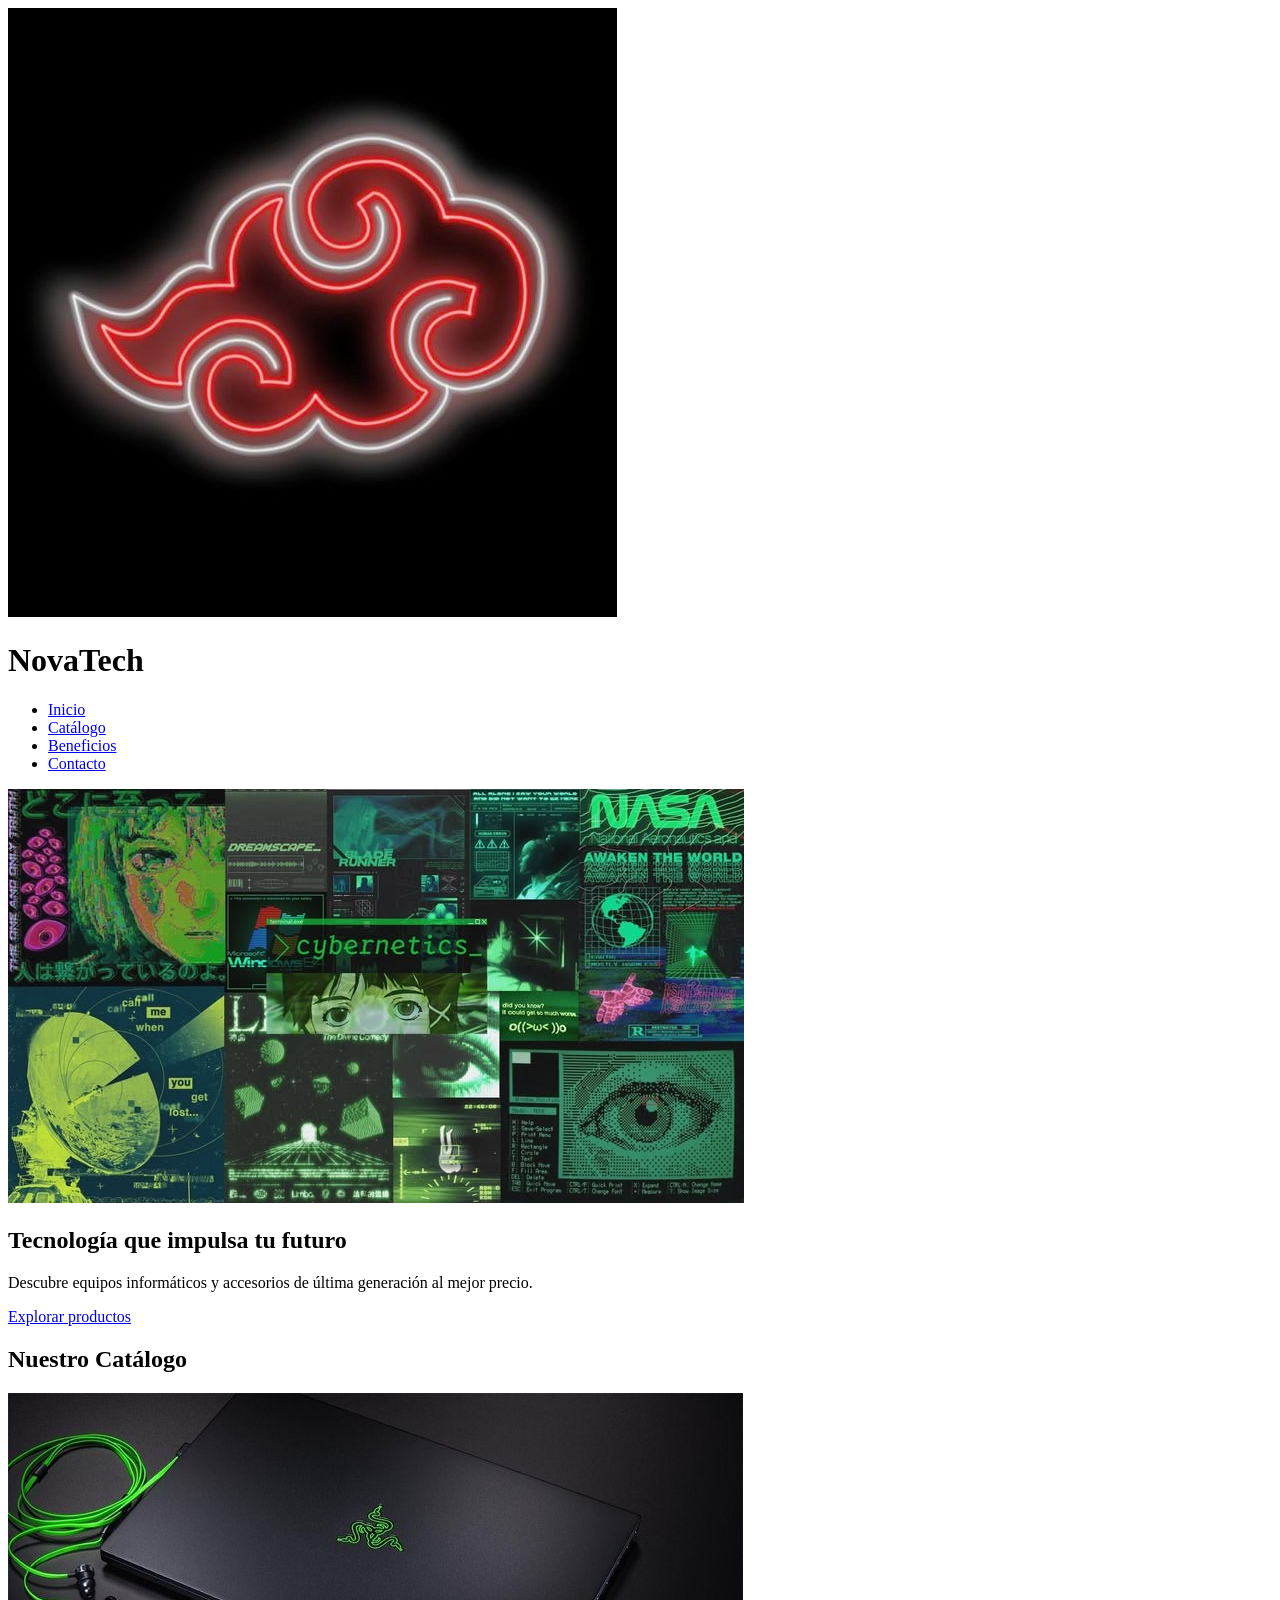
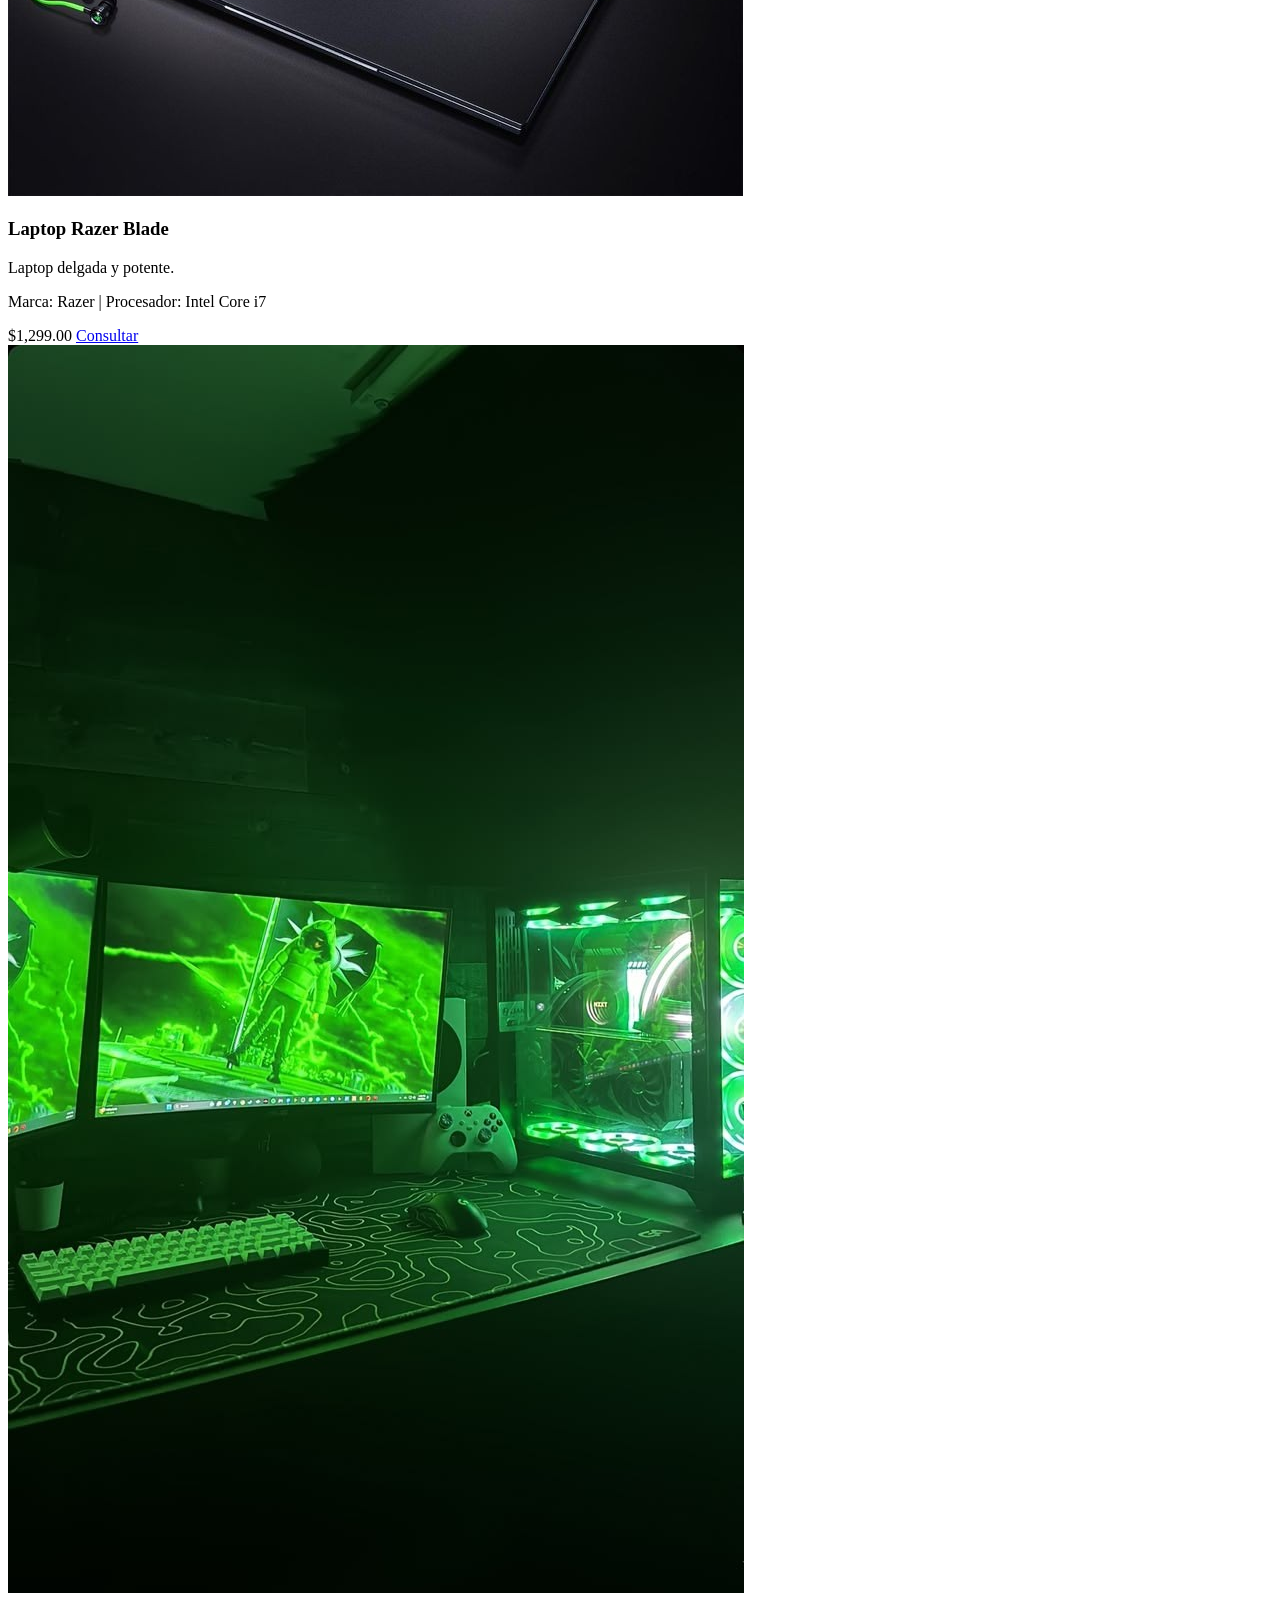
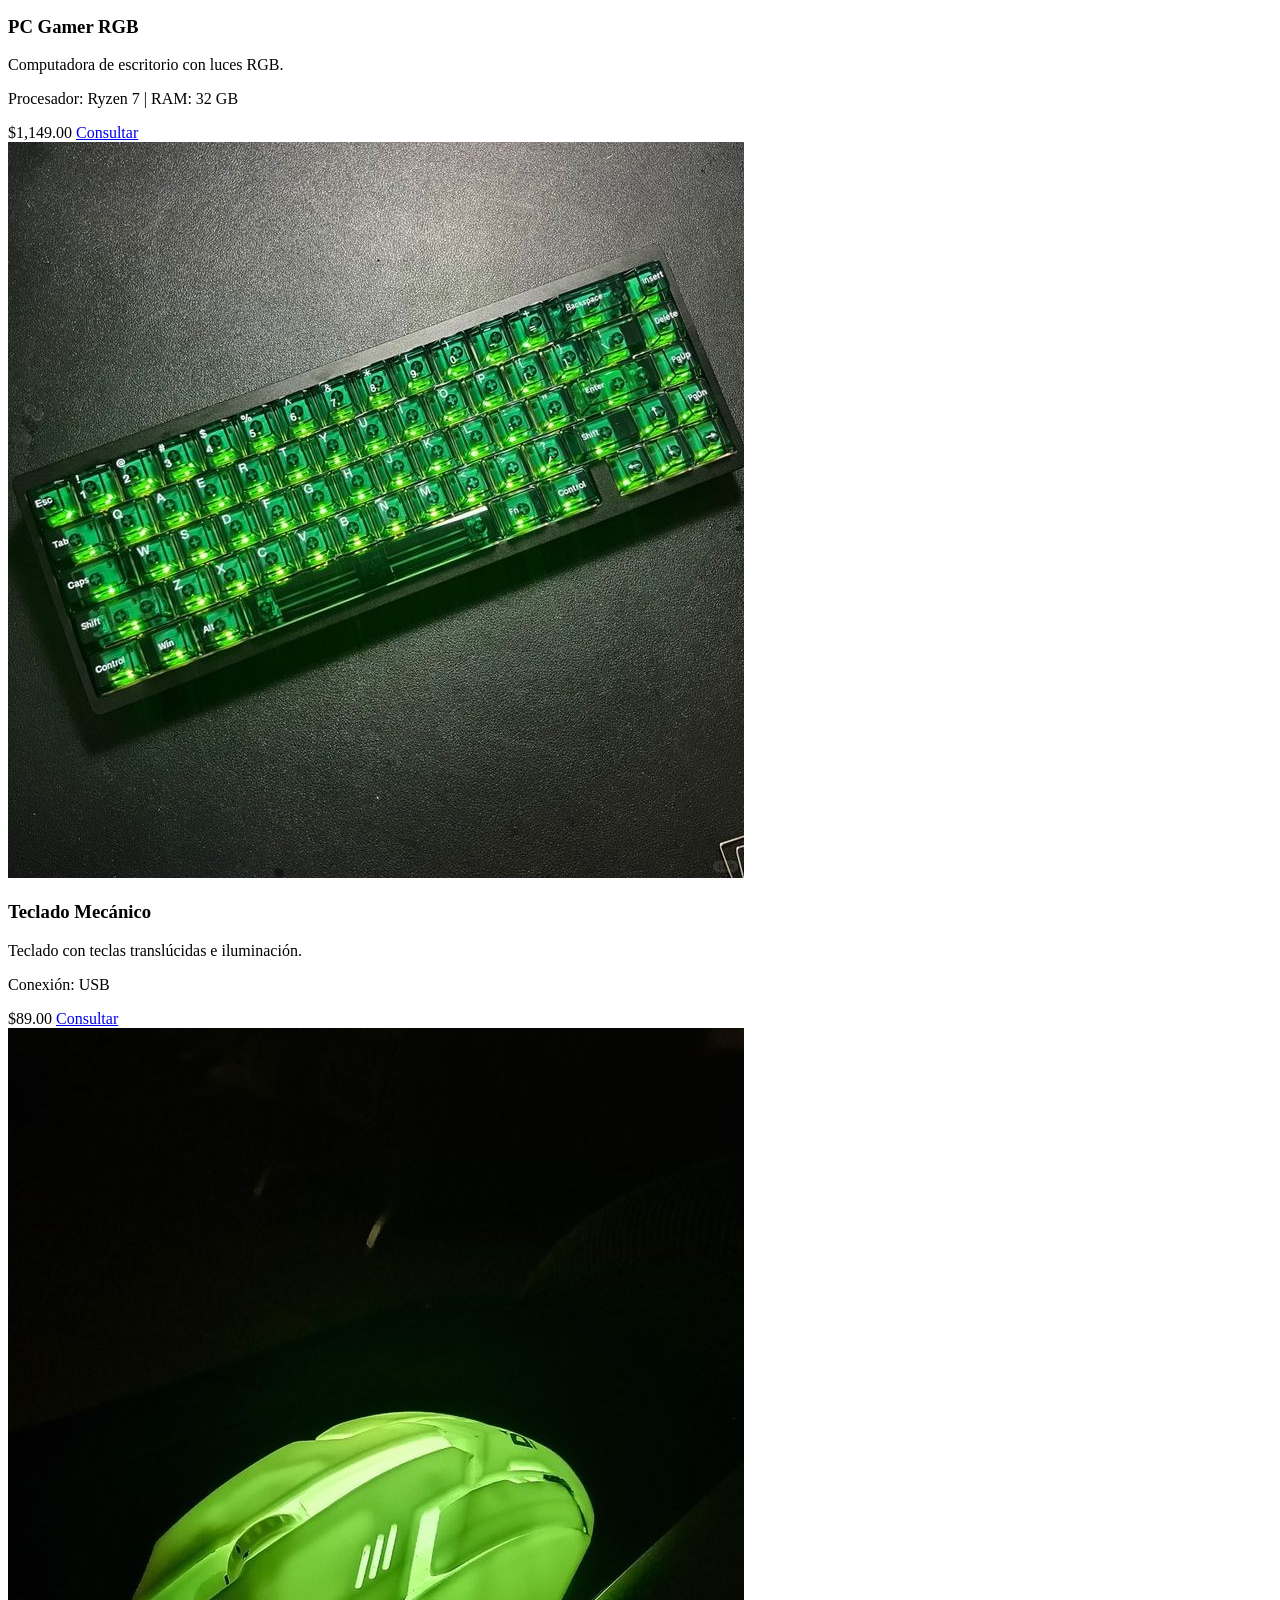
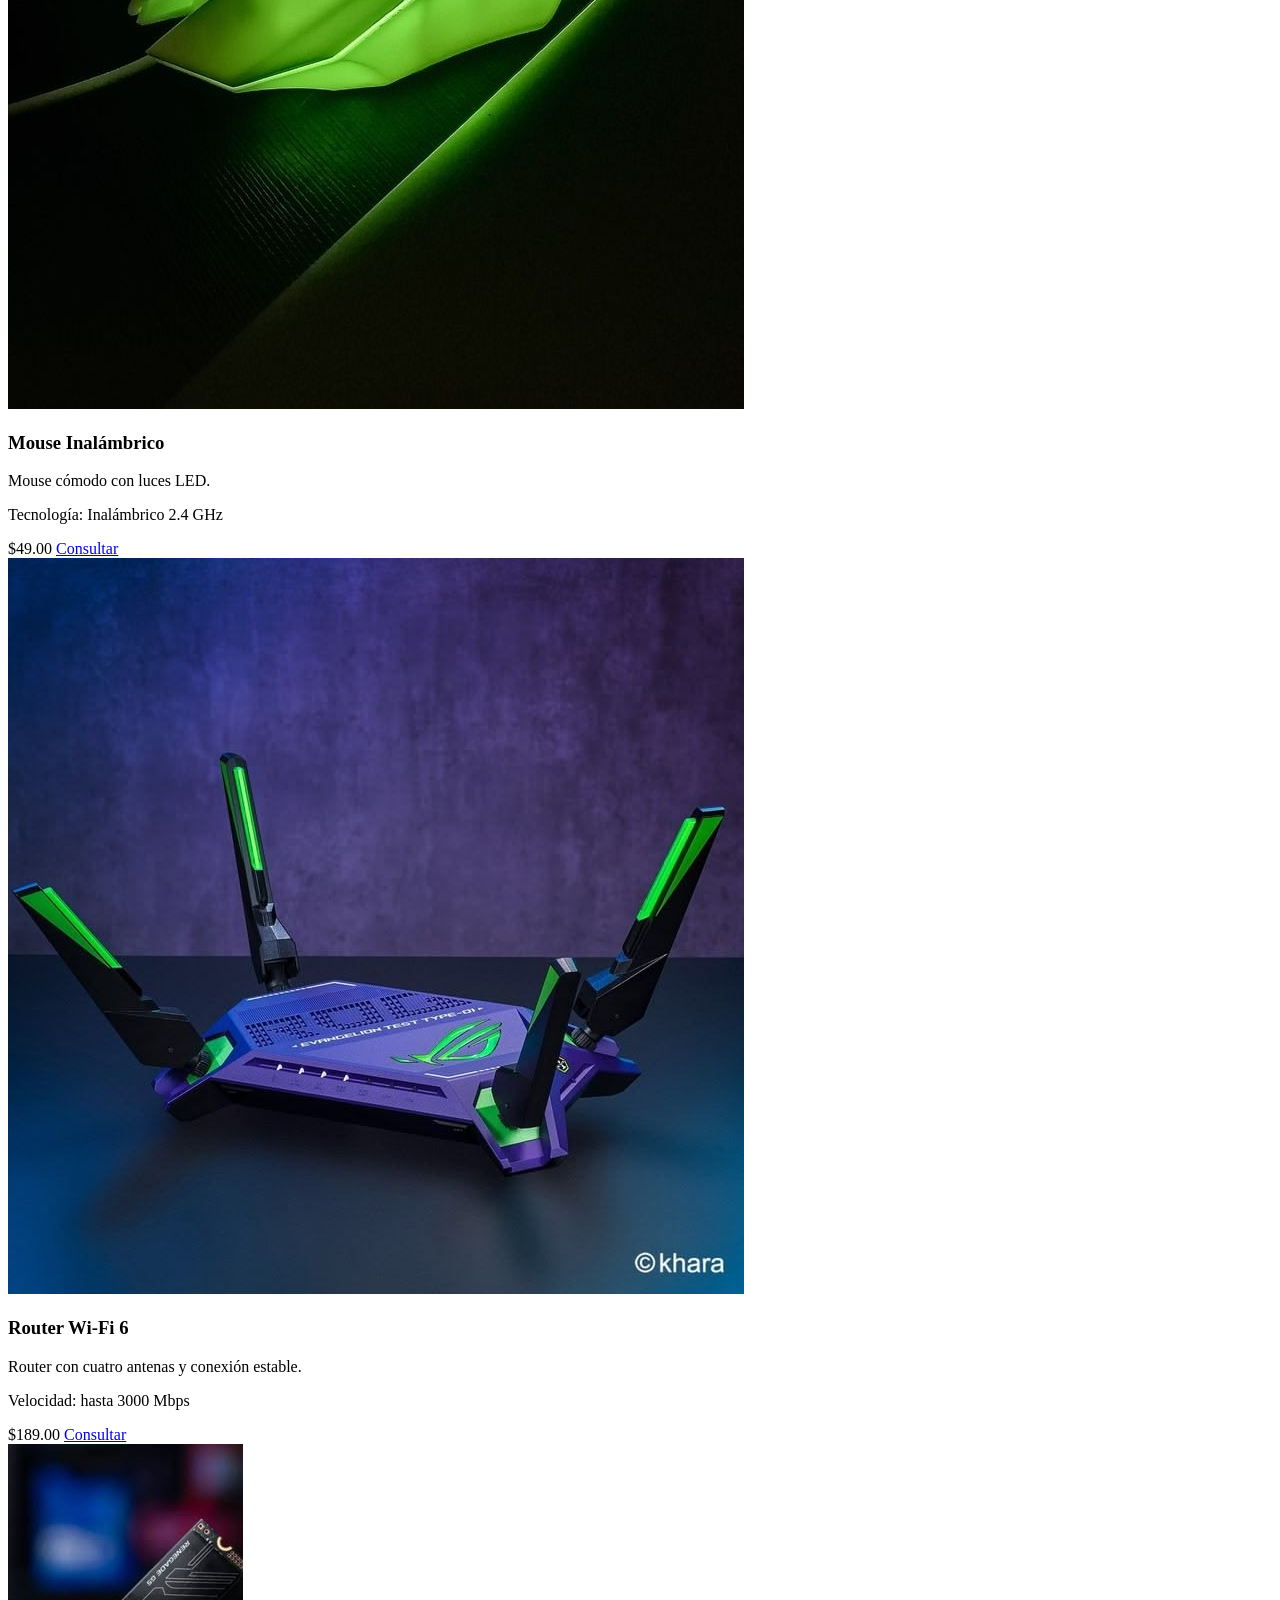
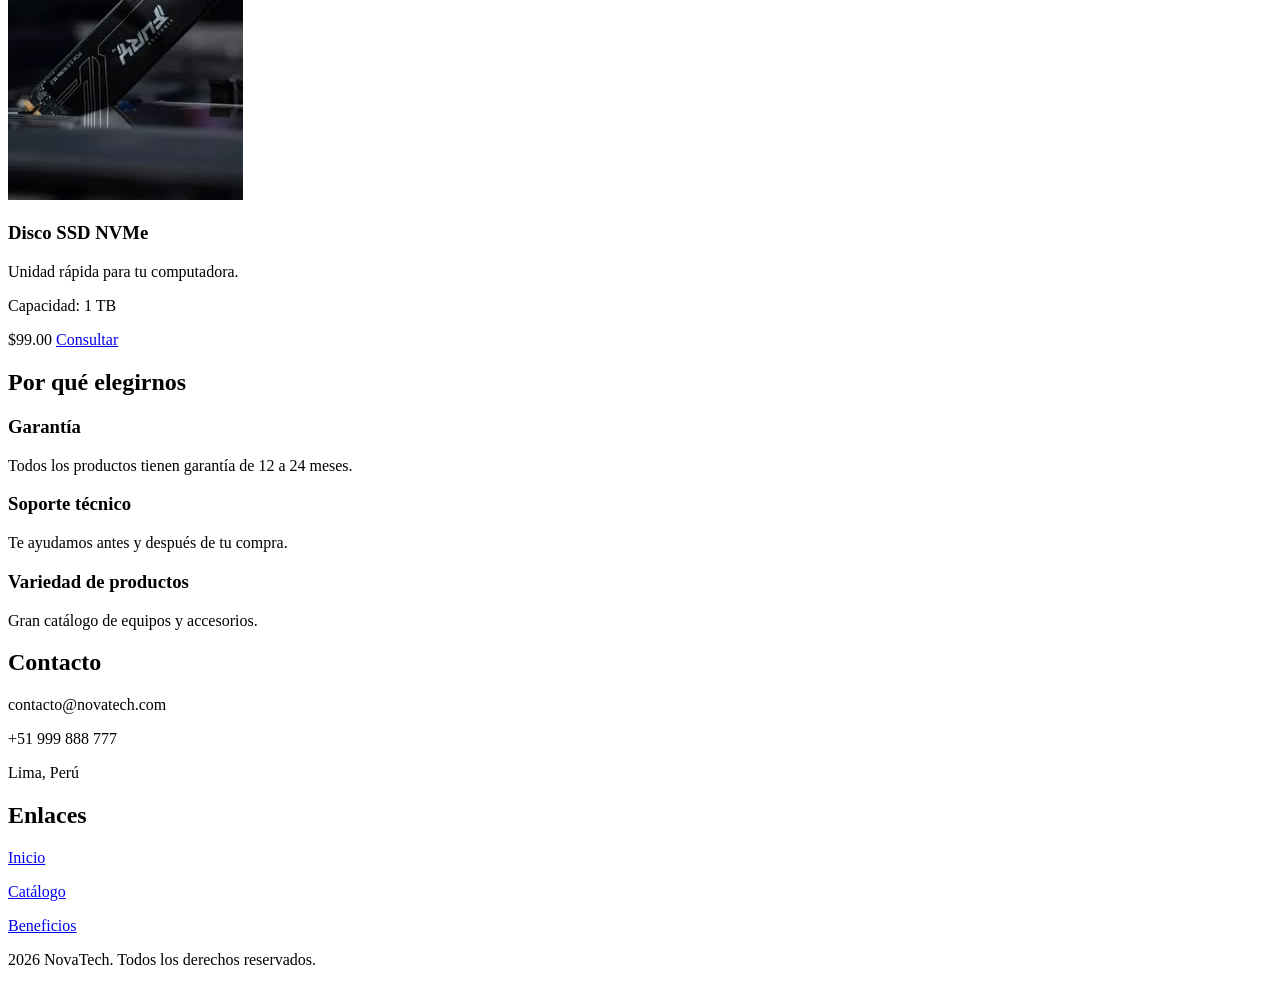
==== Sistema_de_catálogo_de_productos_tecnológicos/index.html @ 46591ebb "Catálogo estilo cyberpunk anime" ====
<!DOCTYPE html>
<html lang="es">
<head>
    <meta charset="UTF-8">
    <meta name="viewport" content="width=device-width, initial-scale=1.0">
    <title>NovaTech - Catálogo de Productos Tecnológicos</title>
    <link rel="stylesheet" href="styles.css">
</head>
<body>

    <header class="header">
        <div class="logo">
            <img src="img/logo.png" alt="Logotipo de NovaTech">
            <h1>NovaTech</h1>
        </div>
        <nav>
            <ul class="menu">
                <li><a href="#inicio">Inicio</a></li>
                <li><a href="#catalogo" class="enlace-catalogo">Catálogo</a></li>
                <li><a href="#beneficios">Beneficios</a></li>
                <li><a href="#contacto">Contacto</a></li>
            </ul>
        </nav>
    </header>

    <section class="banner" id="inicio">
        <img src="img/banner.jpg" alt="Collage de tecnología estilo cyberpunk">
        <div class="banner-texto">
            <h2>Tecnología que impulsa tu futuro</h2>
            <p>Descubre equipos informáticos y accesorios de última generación al mejor precio.</p>
            <a href="#catalogo" class="boton">Explorar productos</a>
        </div>
    </section>

    <section class="catalogo" id="catalogo">
        <h2>Nuestro Catálogo</h2>

        <div class="productos">

            <article class="tarjeta">
                <img src="img/laptop.jpg" alt="Laptop Razer">
                <div class="info">
                    <h3>Laptop Razer Blade</h3>
                    <p>Laptop delgada y potente.</p>
                    <p>Marca: Razer | Procesador: Intel Core i7</p>
                    <span class="precio">$1,299.00</span>
                    <a href="#contacto" class="boton-consultar">Consultar</a>
                </div>
            </article>

            <article class="tarjeta">
                <img src="img/pc.jpg" alt="Computadora de escritorio gamer">
                <div class="info">
                    <h3>PC Gamer RGB</h3>
                    <p>Computadora de escritorio con luces RGB.</p>
                    <p>Procesador: Ryzen 7 | RAM: 32 GB</p>
                    <span class="precio">$1,149.00</span>
                    <a href="#contacto" class="boton-consultar">Consultar</a>
                </div>
            </article>

            <article class="tarjeta">
                <img src="img/teclado.jpg" alt="Teclado mecánico verde">
                <div class="info">
                    <h3>Teclado Mecánico</h3>
                    <p>Teclado con teclas translúcidas e iluminación.</p>
                    <p>Conexión: USB</p>
                    <span class="precio">$89.00</span>
                    <a href="#contacto" class="boton-consultar">Consultar</a>
                </div>
            </article>

            <article class="tarjeta">
                <img src="img/mouse.jpg" alt="Mouse gamer verde">
                <div class="info">
                    <h3>Mouse Inalámbrico</h3>
                    <p>Mouse cómodo con luces LED.</p>
                    <p>Tecnología: Inalámbrico 2.4 GHz</p>
                    <span class="precio">$49.00</span>
                    <a href="#contacto" class="boton-consultar">Consultar</a>
                </div>
            </article>

            <article class="tarjeta">
                <img src="img/router.jpg" alt="Router ROG">
                <div class="info">
                    <h3>Router Wi-Fi 6</h3>
                    <p>Router con cuatro antenas y conexión estable.</p>
                    <p>Velocidad: hasta 3000 Mbps</p>
                    <span class="precio">$189.00</span>
                    <a href="#contacto" class="boton-consultar">Consultar</a>
                </div>
            </article>

            <article class="tarjeta">
                <img src="img/ssd.jpg" alt="Disco SSD Kingston">
                <div class="info">
                    <h3>Disco SSD NVMe</h3>
                    <p>Unidad rápida para tu computadora.</p>
                    <p>Capacidad: 1 TB</p>
                    <span class="precio">$99.00</span>
                    <a href="#contacto" class="boton-consultar">Consultar</a>
                </div>
            </article>

        </div>
    </section>

    <section class="beneficios" id="beneficios">
        <h2>Por qué elegirnos</h2>
        <div class="beneficios-lista">
            <div class="beneficio">
                <h3>Garantía</h3>
                <p>Todos los productos tienen garantía de 12 a 24 meses.</p>
            </div>
            <div class="beneficio">
                <h3>Soporte técnico</h3>
                <p>Te ayudamos antes y después de tu compra.</p>
            </div>
            <div class="beneficio">
                <h3>Variedad de productos</h3>
                <p>Gran catálogo de equipos y accesorios.</p>
            </div>
        </div>
    </section>

    <footer class="footer" id="contacto">
        <div class="footer-contenido">
            <div>
                <h2>Contacto</h2>
                <p>contacto@novatech.com</p>
                <p>+51 999 888 777</p>
                <p>Lima, Perú</p>
            </div>
            <div>
                <h2>Enlaces</h2>
                <p><a href="#inicio">Inicio</a></p>
                <p><a href="#catalogo">Catálogo</a></p>
                <p><a href="#beneficios">Beneficios</a></p>
            </div>
        </div>
        <p class="copyright">2026 NovaTech. Todos los derechos reservados.</p>
    </footer>

</body>
</html>
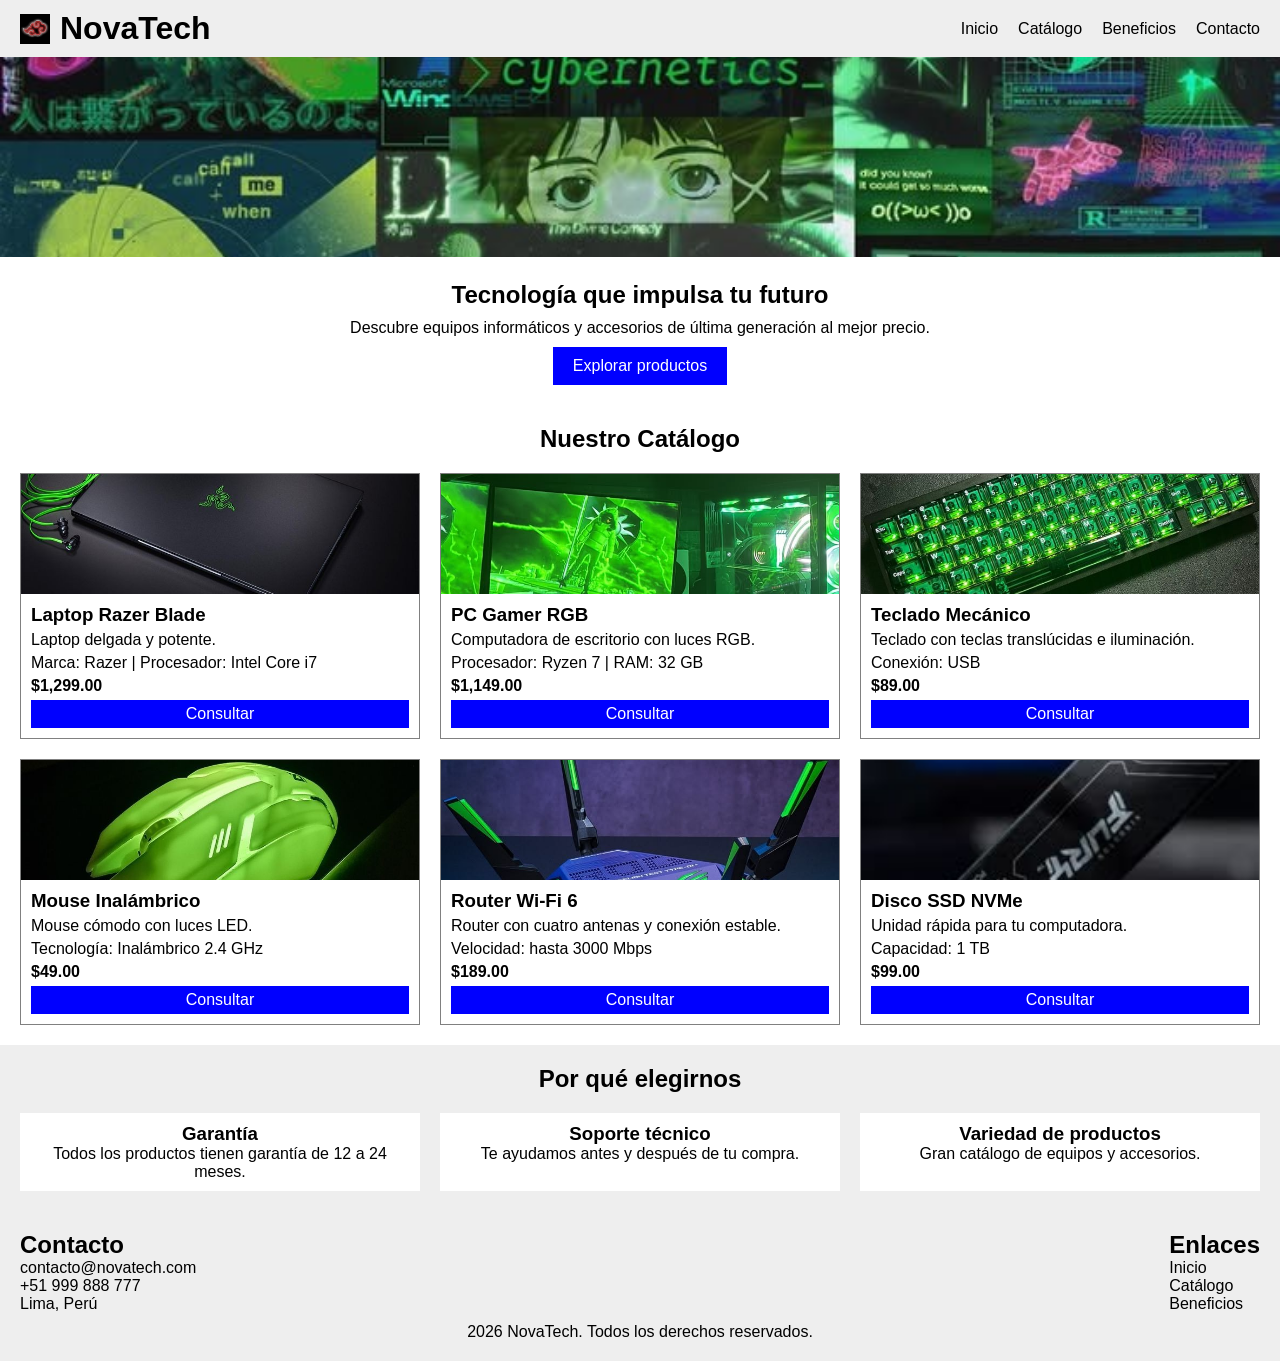
==== commit e3da790e: "Catálogo estilo cyberpunk anime" ====
--- a/Sistema_de_catálogo_de_productos_tecnológicos/index.html
+++ b/Sistema_de_catálogo_de_productos_tecnológicos/index.html
@@ -4,7 +4,7 @@
     <meta charset="UTF-8">
     <meta name="viewport" content="width=device-width, initial-scale=1.0">
     <title>NovaTech - Catálogo de Productos Tecnológicos</title>
-    <link rel="stylesheet" href="styles.css">
+    <link rel="stylesheet" href="decoracion.css">
 </head>
 <body>
 
--- a/Sistema_de_catálogo_de_productos_tecnológicos/decoracion.css
+++ b/Sistema_de_catálogo_de_productos_tecnológicos/decoracion.css
@@ -0,0 +1,159 @@
+* {
+    margin: 0;
+    padding: 0;
+    box-sizing: border-box;
+}
+
+body {
+    font-family: Arial, sans-serif;
+    background-color: white;
+    color: black;
+}
+
+a {
+    text-decoration: none;
+    color: black;
+}
+
+.header {
+    display: flex;
+    justify-content: space-between;
+    align-items: center;
+    padding: 10px 20px;
+    background-color: #eeeeee;
+}
+
+.logo {
+    display: flex;
+    align-items: center;
+    gap: 10px;
+}
+
+.logo img {
+    height: 30px;
+}
+
+.menu {
+    display: flex;
+    list-style: none;
+    gap: 20px;
+}
+
+.menu a:hover {
+    color: blue;
+}
+
+.banner img {
+    width: 100%;
+    height: 200px;
+    object-fit: cover;
+}
+
+.banner-texto {
+    text-align: center;
+    padding: 20px;
+}
+
+.banner-texto h2 {
+    margin-bottom: 10px;
+}
+
+.banner-texto p {
+    margin-bottom: 10px;
+}
+
+.boton {
+    display: inline-block;
+    background-color: blue;
+    color: white;
+    padding: 10px 20px;
+}
+
+.catalogo {
+    padding: 20px;
+}
+
+.catalogo h2,
+.beneficios h2 {
+    text-align: center;
+    margin-bottom: 20px;
+}
+
+.productos {
+    display: grid;
+    grid-template-columns: repeat(3, 1fr);
+    gap: 20px;
+}
+
+.tarjeta {
+    display: flex;
+    flex-direction: column;
+    border: 1px solid gray;
+}
+
+.tarjeta:hover {
+    background-color: #eeeeee;
+}
+
+.tarjeta img {
+    width: 100%;
+    height: 120px;
+    object-fit: cover;
+}
+
+.info {
+    display: flex;
+    flex-direction: column;
+    gap: 5px;
+    padding: 10px;
+}
+
+.precio {
+    font-weight: bold;
+}
+
+.boton-consultar {
+    text-align: center;
+    background-color: blue;
+    color: white;
+    padding: 5px;
+}
+
+.beneficios {
+    padding: 20px;
+    background-color: #eeeeee;
+}
+
+.beneficios-lista {
+    display: grid;
+    grid-template-columns: repeat(3, 1fr);
+    gap: 20px;
+}
+
+.beneficio {
+    text-align: center;
+    padding: 10px;
+    background-color: white;
+}
+
+.footer {
+    background-color: #eeeeee;
+    padding: 20px;
+}
+
+.footer-contenido {
+    display: flex;
+    justify-content: space-between;
+    margin-bottom: 10px;
+}
+
+.copyright {
+    text-align: center;
+}
+
+@media (max-width: 800px) {
+    .productos,
+    .beneficios-lista {
+        grid-template-columns: 1fr;
+    }
+}
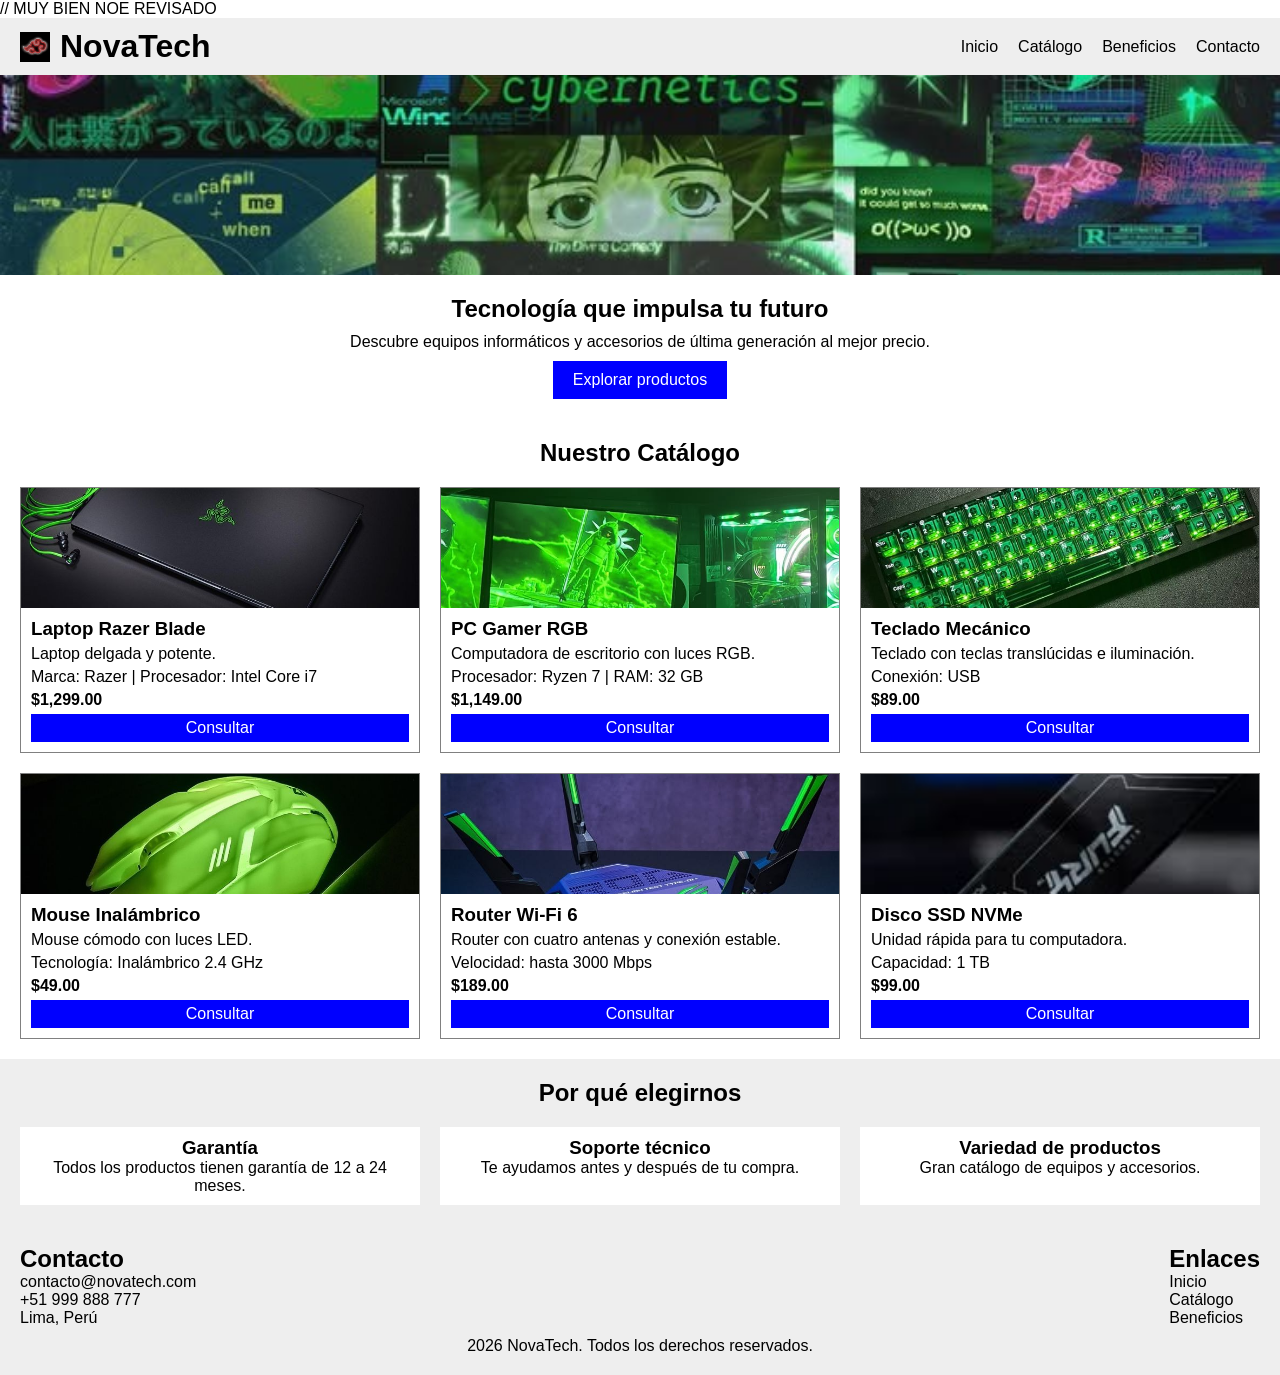
==== commit 77d32d05: "REVISADO index.html" ====
--- a/Sistema_de_catálogo_de_productos_tecnológicos/index.html
+++ b/Sistema_de_catálogo_de_productos_tecnológicos/index.html
@@ -1,3 +1,4 @@
+// MUY BIEN NOE REVISADO
 <!DOCTYPE html>
 <html lang="es">
 <head>
@@ -143,4 +144,4 @@
     </footer>
 
 </body>
-</html>+</html>
